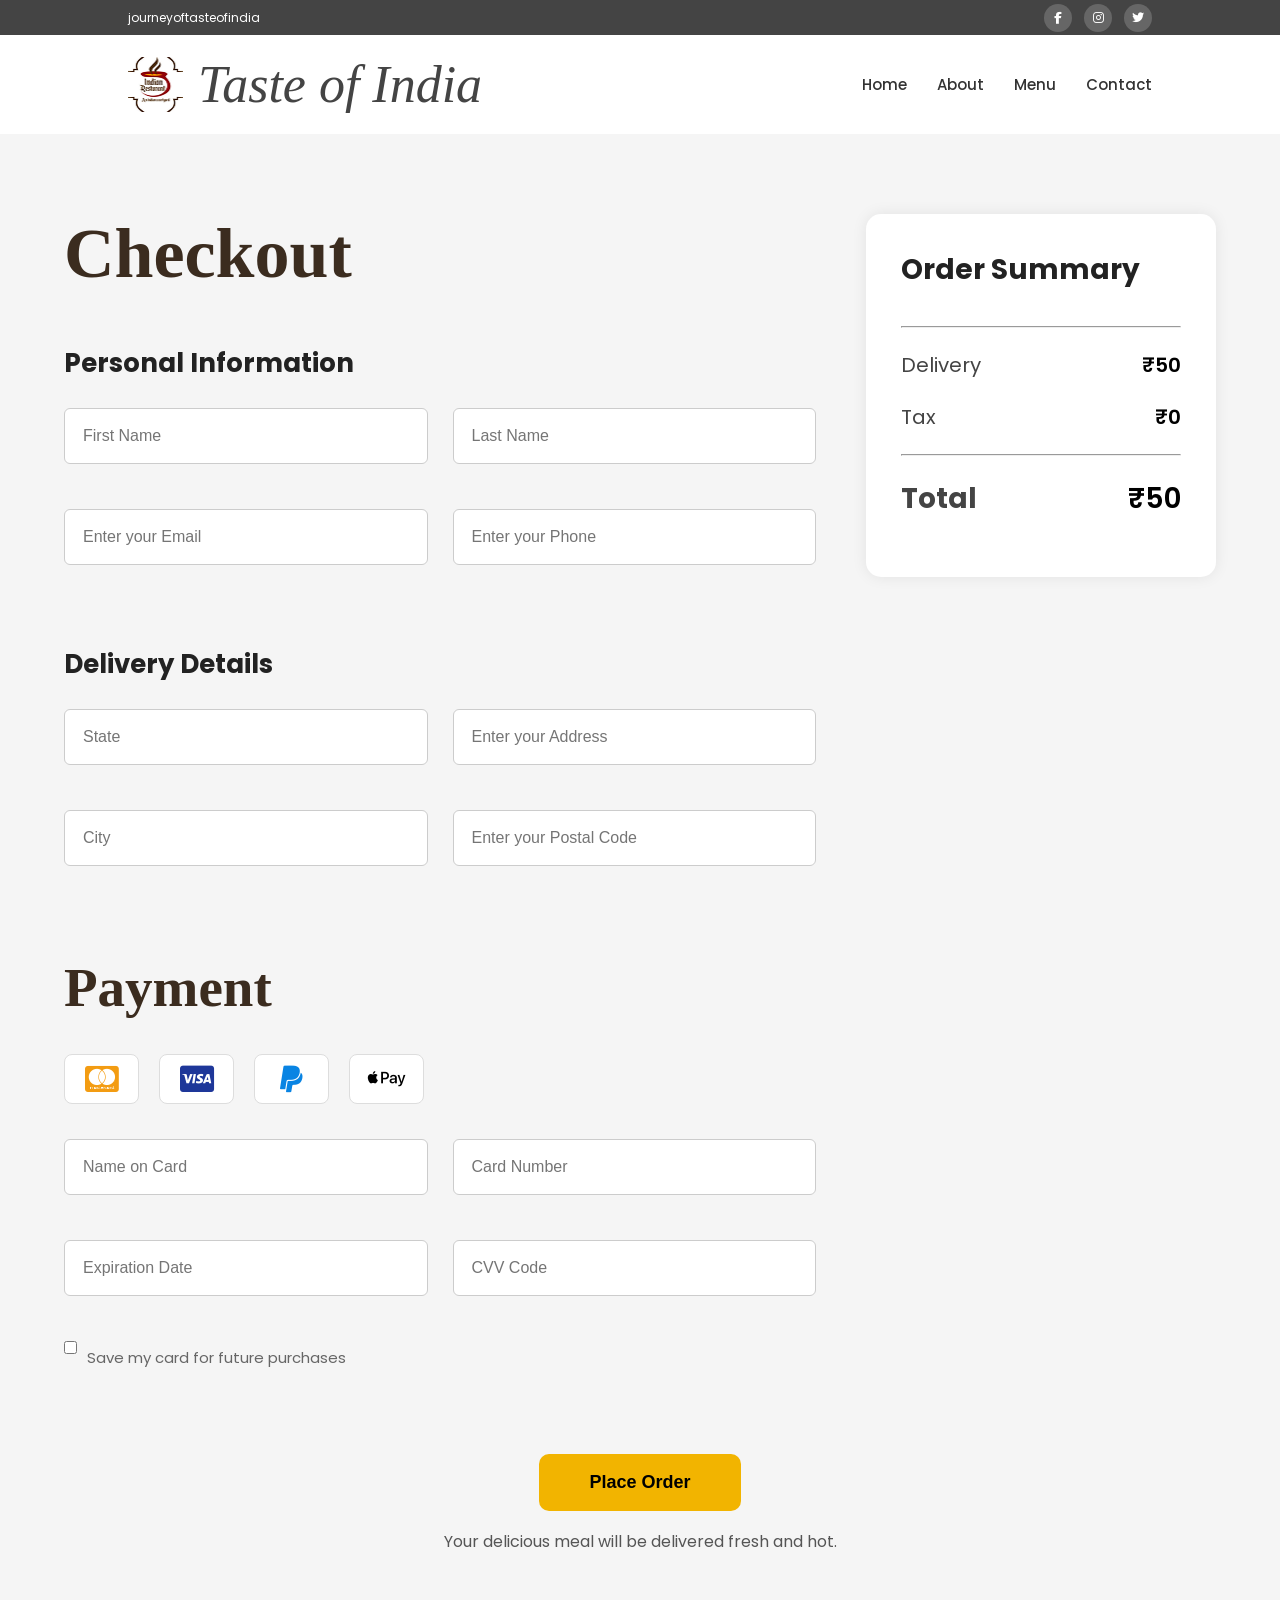
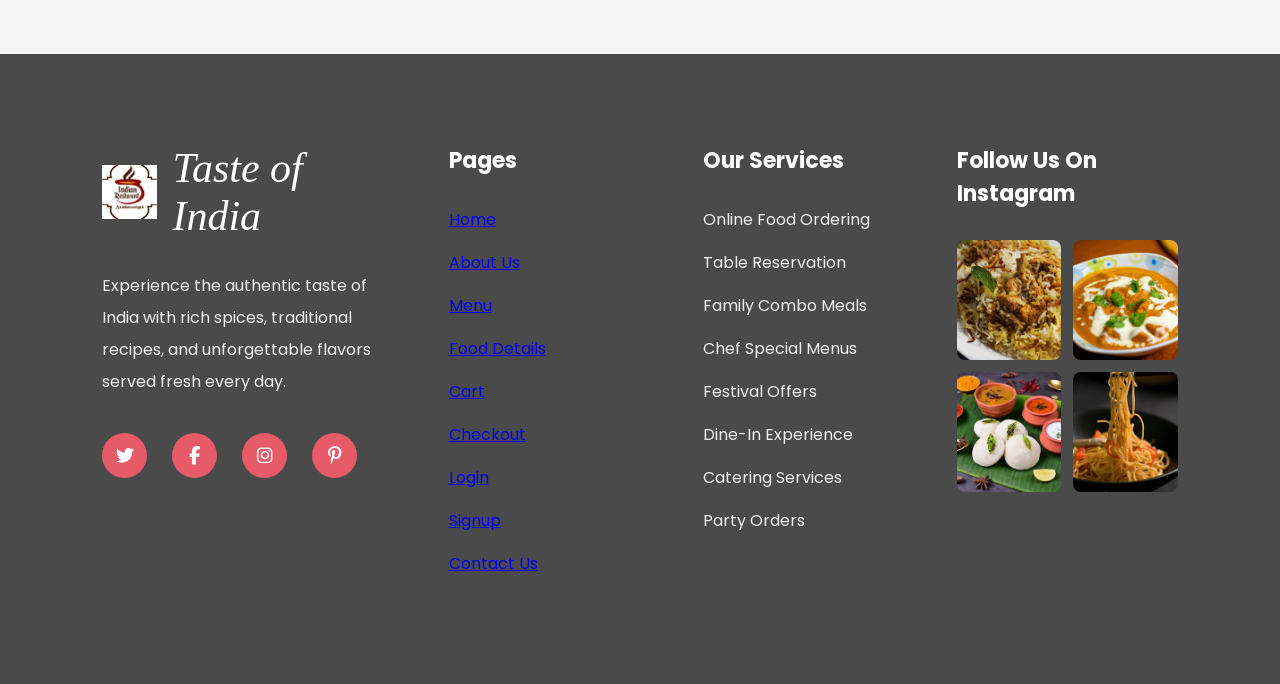
==== checkout.html @ dcdd5a1b "Initialize website repository with README and footer links" ====
<!DOCTYPE html>
<html lang="en">

<head>

    <meta charset="UTF-8">

    <meta name="viewport"
    content="width=device-width, initial-scale=1.0">

    <title>Checkout</title>

    <!-- CSS -->

    <link rel="stylesheet"
    href="css/style.css">

    <!-- GOOGLE FONT -->

    <link href="https://fonts.googleapis.com/css2?family=Poppins:wght@300;400;500;600;700&display=swap"
    rel="stylesheet">

    <!-- FONT AWESOME -->

    <link rel="stylesheet"
    href="https://cdnjs.cloudflare.com/ajax/libs/font-awesome/6.5.1/css/all.min.css">

</head>

<body>

<!-- TOP BAR -->

<div class="top-bar">

    <div class="top-left">

        <p>
            journeyoftasteofindia
        </p>

    </div>

    <div class="top-right">

        <i class="fa-brands fa-facebook-f"></i>

        <i class="fa-brands fa-instagram"></i>

        <i class="fa-brands fa-twitter"></i>

    </div>

</div>

<!-- NAVBAR -->

<nav class="navbar">

    <!-- LOGO -->

    <div class="nav-logo">

        <img src="image/logo.png">

        <h1>
            Taste of India
        </h1>

    </div>

    <!-- NAV LINKS -->

    <ul class="nav-links">

        <!-- HOME -->

        <li>

            <a href="home.html"
            id="homeBtn">

                Home

            </a>

        </li>

        <!-- ABOUT -->

        <li>

            <a href="about.html"
            id="aboutBtn">

                About

            </a>

        </li>

        <!-- MENU -->

        <li>

            <a href="menu.html"
            id="menuBtn">

                Menu

            </a>

        </li>

        <!-- CONTACT -->

        <li>

            <a href="contact.html"
            id="contactBtn">

                Contact

            </a>

        </li>

    </ul>

</nav>

<!-- CHECKOUT SECTION -->

<section class="checkout-section">

    <!-- LEFT SIDE -->

    <div class="checkout-left">

        <h2>
            Checkout
        </h2>

        <!-- PERSONAL INFO -->

        <div class="checkout-box">

            <h3>
                Personal Information
            </h3>

            <div class="input-grid">

                <input type="text"
                placeholder="First Name">

                <input type="text"
                placeholder="Last Name">

                <input type="email"
                placeholder="Enter your Email">

                <input type="text"
                placeholder="Enter your Phone">

            </div>

        </div>

        <!-- DELIVERY DETAILS -->

        <div class="checkout-box">

            <h3>
                Delivery Details
            </h3>

            <div class="input-grid">

                <input type="text"
                placeholder="State">

                <input type="text"
                placeholder="Enter your Address">

                <input type="text"
                placeholder="City">

                <input type="text"
                placeholder="Enter your Postal Code">

            </div>

        </div>

        <!-- PAYMENT SECTION -->

        <div class="payment-section">

            <h2>
                Payment
            </h2>

            <!-- PAYMENT ICONS -->

            <div class="payment-icons">

                <div class="payment-card mastercard">

                    <i class="fa-brands fa-cc-mastercard"></i>

                </div>

                <div class="payment-card visa">

                    <i class="fa-brands fa-cc-visa"></i>

                </div>

                <div class="payment-card paypal">

                    <i class="fa-brands fa-paypal"></i>

                </div>

                <div class="payment-card apple">

                    <i class="fa-brands fa-apple-pay"></i>

                </div>

            </div>

            <!-- PAYMENT FORM -->

            <div class="input-grid">

                <input type="text"
                placeholder="Name on Card">

                <input type="text"
                placeholder="Card Number">

                <input type="text"
                placeholder="Expiration Date">

                <input type="text"
                placeholder="CVV Code">

            </div>

            <!-- SAVE CARD -->

            <div class="save-card">

                <input type="checkbox">

                <p>
                    Save my card for future purchases
                </p>

            </div>

        </div>

    </div>

    <!-- RIGHT SIDE -->

    <div class="checkout-right">

        <h3>
            Order Summary
        </h3>

        <!-- CART ITEMS -->

        <div id="cartItems">

        </div>

        <hr>

        <!-- DELIVERY -->

        <div class="summary-item">

            <p>
                Delivery
            </p>

            <span>
                ₹50
            </span>

        </div>

        <!-- TAX -->

        <div class="summary-item">

            <p>
                Tax
            </p>

            <span id="taxPrice">
                ₹0
            </span>

        </div>

        <hr>

        <!-- TOTAL -->

        <div class="summary-item total">

            <p>
                Total
            </p>

            <span id="totalPrice">
                ₹0
            </span>

        </div>

    </div>

</section>

<!-- PLACE ORDER -->

<div class="place-order-box">

    <button class="place-order-btn">

        Place Order

    </button>

    <p>

        Your delicious meal will be delivered
        fresh and hot.

    </p>

</div>

<!-- FOOTER -->

<footer class="main-footer">

    <div class="footer-container">

        <!-- COLUMN 1 -->

        <div class="footer-col">

            <div class="footer-logo">

                <img src="image/logo.png">

                <h2>
                    Taste of India
                </h2>

            </div>

            <p class="footer-text">

                Experience the authentic taste
                of India with rich spices,
                traditional recipes,
                and unforgettable flavors
                served fresh every day.

            </p>

            <!-- SOCIAL -->

            <div class="footer-social">

                <i class="fa-brands fa-twitter"></i>

                <i class="fa-brands fa-facebook-f"></i>

                <i class="fa-brands fa-instagram"></i>

                <i class="fa-brands fa-pinterest-p"></i>

            </div>

        </div>

        <!-- COLUMN 2 -->

        <div class="footer-col">

            <h3>
                Pages
            </h3>

            <ul>

                <li><a href="home.html">Home</a></li>

                <li><a href="about.html">About Us</a></li>

                <li><a href="menu.html">Menu</a></li>

                <li><a href="menu.html">Food Details</a></li>

                <li><a href="checkout.html">Cart</a></li>

                <li><a href="checkout.html">Checkout</a></li>

                <li><a href="login.html">Login</a></li>

                <li><a href="signup.html">Signup</a></li>

                <li><a href="contact.html">Contact Us</a></li>

            </ul>

        </div>

        <!-- COLUMN 3 -->

        <div class="footer-col">

            <h3>
                Our Services
            </h3>

            <ul>

                <li>Online Food Ordering</li>

                <li>Table Reservation</li>

                <li>Family Combo Meals</li>

                <li>Chef Special Menus</li>

                <li>Festival Offers</li>

                <li>Dine-In Experience</li>

                <li>Catering Services</li>

                <li>Party Orders</li>

            </ul>

        </div>

        <!-- COLUMN 4 -->

        <div class="footer-col">

            <h3>
                Follow Us On Instagram
            </h3>

            <div class="insta-gallery">

                <img src="image/menu1.png">

                <img src="image/menu2.png">

                <img src="image/menu3.png">

                <img src="image/menu4.png">

            </div>

        </div>

    </div>

</footer>

<!-- SUCCESS POPUP -->

<div class="order-popup"
id="orderPopup">

    <div class="popup-box">

        <h1>
            🎉 Order Successful!
        </h1>

        <p>

            🍛 Thank you for ordering from
            Taste of India!

        </p>

        <h2 id="popupTotal">

            ₹0

        </h2>

        <p>

            🚚 Your delicious food
            is being prepared.

        </p>

        <button id="closePopupBtn">

            ❤️ Back To Home

        </button>

    </div>

</div>

<!-- JS -->

<script src="js/script.js"></script>

</body>

</html>
---- css/style.css ----
*{
    margin:0;
    padding:0;
    box-sizing:border-box;
}

body{
    font-family:'Poppins',sans-serif;
    background:#f5f5f5;
}

/* LOGIN CONTAINER */

.login-container{
    width:80%;
    margin:50px auto;
    display:flex;
    background:white;
}

/* LEFT SIDE */

.left-section{
    width:50%;
}

.left-section img{
    width:100%;
    height:100%;
    object-fit:cover;
}

/* RIGHT SIDE */

.right-section{
    width:50%;
    padding:50px;
}

/* LOGO */

.logo-box{
    display:flex;
    align-items:center;
    gap:15px;
    margin-bottom:30px;
}

.logo-box img{
    width:45px;
}

.logo-box h1{
    font-size:40px;
    font-style:italic;
    color:#4b2d1f;
}

/* LOGIN HEADING */

.right-section h2{
    font-size:48px;
    margin-bottom:10px;
}

.subtitle{
    color:gray;
    margin-bottom:30px;
}

/* FORM */

form{
    display:flex;
    flex-direction:column;
}

label{
    margin:10px 0;
    font-weight:500;
}

input{
    padding:15px;
    border:1px solid #ccc;
    border-radius:4px;
    margin-bottom:20px;
}

button{
    padding:15px;
    border:none;
    background:#3559ff;
    color:white;
    border-radius:5px;
    font-size:16px;
    cursor:pointer;
}

.forgot{
    text-align:right;
    margin-top:15px;
    color:gray;
    font-size:14px;
}

/* SIGNUP BOX */

.signup-box{
    border:1px solid #eee;
    margin-top:40px;
    padding:30px;
}

.signup-box h3{
    margin-bottom:15px;
}

.signup-box p{
    color:gray;
    margin-bottom:20px;
}

.signup-btn{
    background:#11c5d9;
}

/* FOOTER */

footer{
    background:#444;
    color:white;
    padding:70px 10%;
}

.footer-container{
    display:grid;
    grid-template-columns:repeat(4,1fr);
    gap:40px;
}

/* FOOTER LOGO */

.footer-logo{
    display:flex;
    align-items:center;
    gap:10px;
    margin-bottom:20px;
}

.footer-logo img{
    width:40px;
}

.footer-col p{
    color:#ddd;
    line-height:1.8;
}

.footer-col h3{
    margin-bottom:20px;
}

.footer-col ul{
    list-style:none;
}

.footer-col ul li{
    margin-bottom:12px;
    color:#ddd;
}

/* SOCIAL ICONS */

.social-icons{
    margin-top:20px;
}

.social-icons i{
    width:35px;
    height:35px;
    background:#e74c3c;
    color:white;
    border-radius:50%;
    text-align:center;
    line-height:35px;
    margin-right:10px;
    cursor:pointer;
}

/* INSTAGRAM IMAGES */

.insta-gallery{
    display:grid;
    grid-template-columns:repeat(2,1fr);
    gap:10px;
}

.insta-gallery img{
    width:100%;
    height:100px;
    object-fit:cover;
}

/* SIGNUP PAGE */

.signup-container{
    width:80%;
    margin:50px auto;
    display:flex;
    background:white;
}

.signup-left{
    width:50%;
}

.signup-left img{
    width:100%;
    height:100%;
    object-fit:cover;
}

.signup-right{
    width:50%;
    padding:60px;
}

.signup-right h1{
    font-size:42px;
    color:#4b3b36;
    margin-bottom:10px;
}

.signup-subtitle{
    color:gray;
    margin-bottom:30px;
}

/* SOCIAL LOGIN */

.social-login{
    display:flex;
    gap:20px;
    margin-bottom:30px;
}

.google-btn,
.facebook-btn{
    background:white;
    border:1px solid #ddd;
    padding:12px;
    color:#555;
    font-size:14px;
    border-radius:5px;
    cursor:pointer;
}

.google-btn i{
    color:red;
    margin-right:8px;
}

.facebook-btn i{
    color:#1877f2;
    margin-right:8px;
}

/* SIGNUP BUTTON */

.signup-main-btn{
    background:#b8865d;
    padding:15px;
    border:none;
    color:white;
    border-radius:30px;
    font-size:16px;
    cursor:pointer;
    width:180px;
    margin:auto;
}

.login-link{
    text-align:center;
    margin-top:20px;
}

#loginNow{
    color:#b8865d;
    font-weight:600;
    cursor:pointer;
}

/* RESPONSIVE */

@media(max-width:768px){

    .login-container,
    .signup-container{
        flex-direction:column;
        width:95%;
    }

    .left-section,
    .right-section,
    .signup-left,
    .signup-right{
        width:100%;
    }

    .footer-container{
        grid-template-columns:1fr;
    }

    .right-section,
    .signup-right{
        padding:30px;
    }

    .logo-box h1{
        font-size:28px;
    }

    .right-section h2{
        font-size:36px;
    }

    .signup-right h1{
        font-size:30px;
    }

    .social-login{
        flex-direction:column;
    }

}

/* ======================================================
   HOME PAGE
====================================================== */

/* TOP BAR */

.top-bar{
    background:#4a4a4a;
    color:white;
    height:35px;
    display:flex;
    justify-content:space-between;
    align-items:center;
    padding:0 80px;
    font-size:13px;
}

.top-left{
    display:flex;
    align-items:center;
    gap:10px;
}

.top-right{
    display:flex;
    gap:12px;
}

.top-right i{
    width:28px;
    height:28px;
    border-radius:50%;
    background:#666;
    text-align:center;
    line-height:28px;
    cursor:pointer;
    font-size:12px;
}

/* NAVBAR */

.navbar{
    background:white;
    display:flex;
    justify-content:space-between;
    align-items:center;
    padding:18px 80px;
}

/* NAV LOGO */

.nav-logo{
    display:flex;
    align-items:center;
    gap:15px;
}

.nav-logo img{
    width:55px;
}

.nav-logo h1{
    font-size:52px;
    font-style:italic;
    font-family:serif;
    color:#444;
    font-weight:500;
}

/* NAV LINKS */

.nav-links{
    display:flex;
    list-style:none;
    gap:35px;
}

.nav-links li{
    cursor:pointer;
    font-size:15px;
}

.active{
    background:#d9dcc8;
    padding:8px 18px;
    border-radius:20px;
}

/* TABLE BUTTON */

.table-btn{
    background:white;
    color:black;
    border:2px solid black;
    padding:13px 25px;
    border-radius:30px;
    font-weight:600;
}

/* HERO SECTION */

.hero{
    position:relative;
    width:100%;
    height:620px;
}

.hero img{
    width:100%;
    height:100%;
    object-fit:cover;
}

.hero-content{
    position:absolute;
    top:50%;
    left:50%;
    transform:translate(-50%,-50%);
    text-align:center;
}

.hero-content h1{
    font-size:90px;
    font-family:serif;
    line-height:1;
    color:#2d2b22;
    font-weight:500;
}

.hero-content p{
    margin-top:18px;
    font-size:18px;
    color:#444;
}

/* HERO BUTTONS */

.hero-buttons{
    margin-top:30px;
    display:flex;
    justify-content:center;
    gap:20px;
}

.book-btn,
.explore-btn{
    padding:15px 30px;
    border-radius:30px;
    border:2px solid #333;
    background:#f5dede;
    color:#333;
    font-weight:600;
}

/* ======================================================
   FOOD SECTIONS
====================================================== */

.food-section{
    width:90%;
    margin:80px auto;
    text-align:center;
}

.food-section h2{
    font-size:42px;
    margin-bottom:40px;
    font-family:serif;
    color:#3b2c1f;
}

/* FOOD GRID */

.food-grid{
    display:flex;
    justify-content:center;
    gap:20px;
}

/* FOOD CARD */

.food-card{
    width:240px;
    background:white;
    border:1px solid #ddd;
    border-radius:5px;
    padding:12px;
}

.food-card img{
    width:100%;
    height:150px;
    object-fit:cover;
    border-radius:4px;
}

.food-card h3{
    margin-top:10px;
    font-size:15px;
}

.food-card p{
    margin-top:8px;
    font-size:11px;
    line-height:1.5;
    color:#666;
}

.food-card h4{
    margin-top:10px;
    color:#b97745;
}

/* ADD CART BUTTON */

.cart-btn{
    margin-top:10px;
    background:#d98b5a;
    color:white;
    border:none;
    padding:8px 15px;
    font-size:11px;
    border-radius:3px;
}

/* ======================================================
   FAMOUS DISHES
====================================================== */

.famous-section{
    width:90%;
    margin:80px auto;
    background:#fff5f5;
    padding:50px 20px;
    text-align:center;
}

.famous-section h2{
    font-size:42px;
    margin-bottom:40px;
    font-family:serif;
    color:#3b2c1f;
}

.famous-grid{
    display:flex;
    justify-content:center;
    gap:25px;
}

/* DIAGONAL */

.top-card{
    margin-top:0;
}

.middle-card{
    margin-top:70px;
}

/* ======================================================
   DEAL SECTION
====================================================== */

.deal-section{
    width:90%;
    margin:80px auto;
}

.deal-section h2{
    text-align:center;
    font-size:42px;
    margin-bottom:40px;
    font-family:serif;
    color:#3b2c1f;
}

.deal-grid{
    display:flex;
    justify-content:center;
    gap:30px;
}

/* DEAL CARD */

.deal-card{
    width:520px;
    background:white;
    border:1px solid #ddd;
    padding:15px;
    display:flex;
    gap:15px;
}

.deal-card img{
    width:220px;
    height:220px;
    object-fit:cover;
}

.deal-content h3{
    font-size:18px;
    margin-bottom:10px;
}

.deal-content p{
    font-size:12px;
    line-height:1.5;
    margin-bottom:10px;
}

.deal-content ul{
    margin-left:18px;
}

.deal-content ul li{
    font-size:12px;
    margin-bottom:5px;
}

/* ======================================================
   REVIEW SECTION
====================================================== */

.review-section{
    width:90%;
    margin:100px auto;
}

.review-section h2{
    text-align:center;
    font-size:42px;
    margin-bottom:40px;
    font-family:serif;
    color:#3b2c1f;
}

.review-grid{
    display:flex;
    justify-content:center;
    gap:20px;
}

.review-card{
    width:320px;
    background:#fff1eb;
    padding:25px;
}

.review-card h3{
    font-size:18px;
    margin-bottom:15px;
    color:#9a4f4f;
}

.review-card p{
    font-size:13px;
    line-height:1.7;
    color:#555;
    margin-bottom:20px;
}

.review-user{
    display:flex;
    align-items:center;
    gap:12px;
}

.review-user img{
    width:50px;
    height:50px;
    border-radius:50%;
    object-fit:cover;
}

/* ======================================================
   RESPONSIVE
====================================================== */

@media(max-width:768px){

    .login-container,
    .signup-container{
        width:95%;
    }

    .login-top,
    .signup-top{
        flex-direction:column;
    }

    .left-section,
    .right-section,
    .signup-left,
    .signup-right{
        width:100%;
    }

    .footer-container{
        grid-template-columns:1fr;
    }

    .right-section,
    .signup-right{
        padding:30px;
    }

    .logo-box h1{
        font-size:28px;
    }

    .right-section h2{
        font-size:36px;
    }

    .signup-right h1{
        font-size:30px;
    }

    .social-login{
        flex-direction:column;
    }

    .navbar{
        flex-direction:column;
        gap:20px;
    }

    .food-grid,
    .famous-grid,
    .deal-grid,
    .review-grid{
        flex-direction:column;
        align-items:center;
    }

    .deal-card{
        flex-direction:column;
        width:100%;
    }

    .hero-content h1{
        font-size:50px;
    }

}
/* MENU PAGE */

.menu-section{

    padding: 60px 10%;
    background: #f8f8f8;

}

.menu-title{

    font-size: 42px;
    margin-bottom: 40px;
    font-family: serif;
    color: #222;

}

.menu-container{

    display: grid;
    grid-template-columns: repeat(3, 1fr);
    gap: 30px;

}

.menu-card{

    background: white;
    border-radius: 12px;
    overflow: hidden;
    transition: 0.3s;
    padding-bottom: 20px;
    text-align: center;

}

.menu-card:hover{

    transform: translateY(-5px);

}

.menu-card img{

    width: 100%;
    height: 220px;
    object-fit: cover;

}

.menu-card h3{

    margin-top: 15px;
    font-size: 18px;
    color: #222;

}

.menu-card p{

    color: #d35400;
    margin: 10px 0;
    font-weight: 600;

}

.menu-card button{

    border: none;
    background: #c0392b;
    color: white;
    padding: 10px 25px;
    border-radius: 5px;
    cursor: pointer;
    transition: 0.3s;

}

.menu-card button:hover{

    background: #922b21;

}

/* RESPONSIVE */

@media(max-width: 900px){

    .menu-container{

        grid-template-columns: repeat(2, 1fr);

    }

}

@media(max-width: 600px){

    .menu-container{

        grid-template-columns: 1fr;

    }

}0
/* HEADER */

.header{

    width: 100%;

}

/* TOP BAR */

.top-bar{

    background: #444;
    color: white;
    display: flex;
    justify-content: space-between;
    align-items: center;
    padding: 8px 10%;

}

.top-bar p{

    font-size: 12px;

}

.top-icons i{

    margin-left: 15px;
    cursor: pointer;
    font-size: 12px;

}

/* NAVBAR */

.navbar{

    display: flex;
    justify-content: space-between;
    align-items: center;
    padding: 20px 10%;
    background: white;

}

/* LOGO */

.logo{

    display: flex;
    align-items: center;
    gap: 10px;

}

.logo img{

    width: 45px;

}

.logo h1{

    font-size: 28px;
    font-family: serif;
    color: #333;

}

/* NAV LINKS */

.nav-links{

    display: flex;
    gap: 30px;
    list-style: none;

}

.nav-links a{

    text-decoration: none;
    color: #333;
    font-size: 15px;
    transition: 0.3s;

}

.nav-links a:hover{

    color: #c0392b;

}

/* ACTIVE MENU */

.active{

    background: #dfe8d6;
    padding: 8px 15px;
    border-radius: 20px;

}
/* FOOTER */

.footer{

    background: #4a4a4a;
    padding: 70px 10%;
    color: white;

}

.footer-container{

    display: grid;
    grid-template-columns: repeat(4, 1fr);
    gap: 40px;

}

/* FOOTER LOGO */

.footer-logo{

    display: flex;
    align-items: center;
    gap: 10px;
    margin-bottom: 20px;

}

.footer-logo img{

    width: 40px;

}

.footer-logo h2{

    font-size: 24px;
    font-family: serif;

}

/* FOOTER TEXT */

.footer-col p{

    font-size: 14px;
    line-height: 1.8;
    color: #ddd;

}

/* SOCIAL ICONS */

.footer-social{

    margin-top: 20px;

}

.footer-social i{

    width: 35px;
    height: 35px;
    background: #c0392b;
    text-align: center;
    line-height: 35px;
    border-radius: 50%;
    margin-right: 10px;
    cursor: pointer;
    transition: 0.3s;

}

.footer-social i:hover{

    background: white;
    color: #c0392b;

}

/* FOOTER TITLES */

.footer-col h3{

    margin-bottom: 20px;
    font-size: 18px;

}

/* FOOTER LIST */

.footer-col ul{

    list-style: none;

}

.footer-col ul li{

    margin-bottom: 12px;
    color: #ddd;
    cursor: pointer;
    transition: 0.3s;

}

.footer-col ul li:hover{

    color: #c0392b;

}

/* FOOTER GALLERY */

.footer-gallery{

    display: grid;
    grid-template-columns: repeat(2, 1fr);
    gap: 10px;

}

.footer-gallery img{

    width: 100%;
    border-radius: 5px;
    height: 90px;
    object-fit: cover;

}

/* RESPONSIVE */

@media(max-width: 900px){

    .footer-container{

        grid-template-columns: repeat(2, 1fr);

    }

}

@media(max-width: 600px){

    .footer-container{

        grid-template-columns: 1fr;

    }

}
/* =========================================
   CHECKOUT PAGE
========================================= */

.checkout-section{

    width:90%;
    margin:80px auto;
    display:flex;
    gap:50px;
    align-items:flex-start;

}

/* LEFT SIDE */

.checkout-left{

    width:65%;

}

.checkout-left h2{

    font-size:70px;
    font-family:serif;
    color:#3b2c1f;
    margin-bottom:50px;

}

/* BOX */

.checkout-box{

    margin-bottom:60px;

}

.checkout-box h3{

    font-size:26px;
    margin-bottom:25px;
    color:#222;

}

/* INPUT GRID */

.input-grid{

    display:grid;
    grid-template-columns:repeat(2,1fr);
    gap:25px;

}

/* INPUTS */

.input-grid input{

    padding:18px;
    border:1px solid #ccc;
    border-radius:6px;
    outline:none;
    font-size:16px;
    background:white;

}

.input-grid input:focus{

    border-color:#d98b5a;

}

/* PAYMENT */

.payment-section{

    margin-top:70px;

}

.payment-section h2{

    font-size:55px;
    font-family:serif;
    margin-bottom:35px;
    color:#3b2c1f;

}

/* PAYMENT ICONS */

.payment-icons{

    display:flex;
    gap:20px;
    margin-bottom:35px;

}

.payment-card{

    width:75px;
    height:50px;
    border-radius:8px;
    border:1px solid #ddd;
    display:flex;
    justify-content:center;
    align-items:center;
    font-size:30px;
    background:white;

}

.mastercard{

    color:#f39c12;

}

.visa{

    color:#1e3799;

}

.paypal{

    color:#0984e3;

}

.apple{

    color:black;

}

/* SAVE CARD */

.save-card{

    display:flex;
    align-items:center;
    gap:10px;
    margin-top:25px;

}

.save-card p{

    font-size:15px;
    color:#666;

}

/* RIGHT SIDE */

.checkout-right{

    width:35%;
    background:white;
    padding:35px;
    border-radius:15px;
    box-shadow:0 0 15px rgba(0,0,0,0.08);

}

.checkout-right h3{

    font-size:28px;
    margin-bottom:35px;
    color:#222;

}

/* SUMMARY */

.summary-item{

    display:flex;
    justify-content:space-between;
    margin:22px 0;
    font-size:20px;

}

.summary-item p{

    color:#444;

}

.summary-item span{

    font-weight:600;
    color:black;

}

/* TOTAL */

.total{

    font-size:28px;
    font-weight:700;

}

/* CART SUMMARY */

.cart-summary-item{

    display:flex;
    gap:15px;
    margin-bottom:20px;
    padding-bottom:20px;
    border-bottom:1px solid #ddd;

}

.cart-summary-item img{

    width:90px;
    height:90px;
    object-fit:cover;
    border-radius:10px;

}

.cart-summary-item h4{

    font-size:20px;
    margin-bottom:10px;

}

.cart-summary-item p{

    color:#d35400;
    font-weight:600;

}

/* PLACE ORDER */

.place-order-box{

    text-align:center;
    margin:70px 0;

}

.place-order-btn{

    background:#f2b400;
    color:black;
    border:none;
    padding:18px 50px;
    border-radius:10px;
    font-size:18px;
    font-weight:600;
    cursor:pointer;
    transition:0.3s;

}

.place-order-btn:hover{

    background:#d89d00;

}

.place-order-box p{

    margin-top:18px;
    color:#555;
    font-size:16px;

}

/* =========================================
   FINAL FOOTER
========================================= */

.main-footer{

    background:#4a4a4a;
    padding:90px 8%;
    color:white;
    margin-top:80px;

}

.main-footer .footer-container{

    display:grid;
    grid-template-columns:1.5fr 1fr 1fr 1.2fr;
    gap:70px;

}

/* FOOTER LOGO */

.main-footer .footer-logo{

    display:flex;
    align-items:center;
    gap:15px;
    margin-bottom:30px;

}

.main-footer .footer-logo img{

    width:55px;

}

.main-footer .footer-logo h2{

    font-size:42px;
    font-family:serif;
    font-style:italic;
    font-weight:500;
    color:white;

}

/* FOOTER TEXT */

.main-footer .footer-text{

    color:#eee;
    line-height:2;
    font-size:16px;
    margin-bottom:35px;

}

/* SOCIAL */

.footer-social{

    display:flex;
    gap:15px;

}

.footer-social i{

    width:45px;
    height:45px;
    background:#e75b68;
    border-radius:50%;
    text-align:center;
    line-height:45px;
    font-size:18px;
    cursor:pointer;

}

/* TITLES */

.main-footer .footer-col h3{

    font-size:22px;
    margin-bottom:30px;

}

/* LINKS */

.main-footer .footer-col ul{

    list-style:none;

}

.main-footer .footer-col ul li{

    margin-bottom:18px;
    color:#eee;
    font-size:16px;

}

/* GALLERY */

.insta-gallery{

    display:grid;
    grid-template-columns:repeat(2,1fr);
    gap:12px;

}

.insta-gallery img{

    width:100%;
    height:120px;
    object-fit:cover;
    border-radius:8px;

}

/* RESPONSIVE */

@media(max-width:900px){

    .checkout-section{

        flex-direction:column;

    }

    .checkout-left,
    .checkout-right{

        width:100%;

    }

    .main-footer .footer-container{

        grid-template-columns:repeat(2,1fr);

    }

}

@media(max-width:600px){

    .input-grid{

        grid-template-columns:1fr;

    }

    .main-footer .footer-container{

        grid-template-columns:1fr;

    }

}
/* =========================================
   FOOTER POSITION FIX
========================================= */

.main-footer{

    width:100%;
    clear:both;
    display:block;
    margin-top:100px;

}

/* CHECKOUT LAYOUT FIX */

.checkout-section{

    width:90%;
    margin:80px auto;
    display:flex;
    align-items:flex-start;
    justify-content:space-between;
    gap:50px;
    flex-wrap:wrap;

}

/* LEFT SIDE */

.checkout-left{

    flex:1;

}

/* RIGHT SIDE */

.checkout-right{

    width:350px;
    flex-shrink:0;

}

/* PLACE ORDER */

.place-order-box{

    width:100%;
    text-align:center;
    margin-top:50px;
    margin-bottom:50px;

}
/* =========================================
   CONTACT PAGE
========================================= */

.contact-section{

    width:90%;
    margin:80px auto;

}

/* TITLE */

.contact-section h1{

    text-align:center;
    font-size:60px;
    margin-bottom:15px;

}

.contact-subtitle{

    text-align:center;
    font-size:18px;
    color:#555;
    margin-bottom:60px;

}

/* CONTAINER */

.contact-container{

    display:flex;
    gap:60px;
    align-items:center;

}

/* MAP */

.contact-map{

    width:55%;

}

.contact-map img{

    width:100%;
    border-radius:10px;

}

/* INFO BOX */

.contact-info-box{

    width:45%;

}

/* ITEMS */

.contact-item{

    display:flex;
    gap:20px;
    margin-bottom:40px;

}

.contact-item i{

    font-size:28px;
    color:#ff5a5f;
    margin-top:8px;

}

.contact-item h3{

    margin-bottom:10px;
    font-size:28px;

}

.contact-item p{

    font-size:18px;
    color:#444;
    line-height:1.8;

}

/* RESPONSIVE */

@media(max-width:900px){

    .contact-container{

        flex-direction:column;

    }

    .contact-map,
    .contact-info-box{

        width:100%;

    }

}
/* =========================================
   ABOUT PAGE
========================================= */

.about-section{

    width:90%;
    margin:80px auto;

}

/* TITLE */

.about-section h1{

    font-size:52px;
    margin-bottom:40px;

}

/* TOP */

.about-top{

    display:flex;
    gap:50px;
    align-items:center;
    margin-bottom:80px;

}

.about-left{

    width:50%;

}

.about-left p{

    line-height:2;
    color:#444;
    font-size:17px;

}

.about-right{

    width:50%;

}

.about-right img{

    width:100%;
    border-radius:10px;

}

/* CONTENT */

.about-content{

    margin-bottom:70px;

}

.about-content h2{

    margin-bottom:25px;
    font-size:36px;

}

.about-content p{

    line-height:2;
    color:#555;
    font-size:17px;

}

/* TEAM */

.team-subtitle{

    margin-bottom:40px;

}

.team-container{

    display:grid;
    grid-template-columns:repeat(3,1fr);
    gap:30px;

}

.team-card{

    text-align:center;
    background:#fafafa;
    padding:25px;
    border-radius:10px;

}

.team-card img{

    width:100%;
    height:320px;
    object-fit:cover;
    border-radius:10px;
    margin-bottom:20px;

}

.team-card h3{

    margin-bottom:10px;

}

.team-card h4{

    color:#d35400;
    margin-bottom:15px;

}

.team-card p{

    font-size:15px;

}

/* WHY SECTION */

.why-section{

    display:flex;
    gap:60px;
    align-items:center;
    margin-top:60px;

}

.why-left{

    width:50%;

}

.why-left h2{

    margin-bottom:30px;
    font-size:38px;

}

.why-left ul{

    padding-left:20px;

}

.why-left ul li{

    margin-bottom:18px;
    font-size:18px;

}

.why-right{

    width:50%;

}

.why-right img{

    width:100%;
    border-radius:10px;

}

/* ENDING */

.ending-text{

    text-align:center;
    margin-top:70px;
    font-size:22px;
    color:#444;

}

/* RESPONSIVE */

@media(max-width:900px){

    .about-top,
    .why-section{

        flex-direction:column;

    }

    .about-left,
    .about-right,
    .why-left,
    .why-right{

        width:100%;

    }

    .team-container{

        grid-template-columns:1fr;

    }

}
/* ========================================
   FLOATING CHECKOUT BUTTON
======================================== */

.floating-checkout{

    position:fixed;
    bottom:30px;
    right:30px;
    z-index:999;
    display:none;

}

.floating-checkout button{

    background:#ff5a5f;
    color:white;
    border:none;
    padding:18px 30px;
    border-radius:50px;
    font-size:18px;
    font-weight:600;
    cursor:pointer;
    box-shadow:0 5px 20px rgba(0,0,0,0.2);
    transition:0.3s;

}

.floating-checkout button:hover{

    background:#e0484d;
    transform:scale(1.05);

}
/* ========================================
   SUCCESS POPUP
======================================== */

.order-popup{

    position:fixed;
    top:0;
    left:0;
    width:100%;
    height:100vh;
    background:rgba(0,0,0,0.6);
    display:none;
    justify-content:center;
    align-items:center;
    z-index:9999;

}

/* POPUP BOX */

.popup-box{

    width:420px;
    background:white;
    padding:50px 35px;
    border-radius:20px;
    text-align:center;
    animation:popupShow 0.4s ease;

}

/* ANIMATION */

@keyframes popupShow{

    from{

        transform:scale(0.7);
        opacity:0;

    }

    to{

        transform:scale(1);
        opacity:1;

    }

}

/* TITLE */

.popup-box h1{

    font-size:34px;
    margin-bottom:25px;
    color:#ff5a5f;

}

/* TEXT */

.popup-box p{

    font-size:18px;
    line-height:1.8;
    color:#444;
    margin-bottom:20px;

}

/* TOTAL */

.popup-box h2{

    font-size:45px;
    color:#27ae60;
    margin-bottom:25px;

}

/* BUTTON */

.popup-box button{

    background:#ff5a5f;
    color:white;
    border:none;
    padding:16px 35px;
    border-radius:50px;
    font-size:18px;
    cursor:pointer;
    transition:0.3s;

}

.popup-box button:hover{

    background:#e0484d;
}
/* ========================================
   FINAL WEBSITE IMPROVEMENTS
======================================== */

/* NAV LINKS */

.nav-links a{

    text-decoration:none;
    color:#333;
    transition:0.3s;
    font-weight:500;

}

.nav-links a:hover{

    color:#d35400;

}

/* BUTTON HOVER */

button{

    transition:0.3s;

}

button:hover{

    transform:translateY(-2px);

}

/* INPUT FOCUS */

input:focus{

    border-color:#d35400;
    box-shadow:0 0 8px rgba(211,84,0,0.2);

}

/* ========================================
   FORM VALIDATION
======================================== */

small{

    color:red;
    display:block;
    margin-top:-12px;
    margin-bottom:15px;
    font-size:14px;

}

/* ERROR INPUT */

.input-error{

    border:2px solid red !important;

}

/* SUCCESS INPUT */

.input-success{

    border:2px solid #27ae60 !important;

}

/* ========================================
   ACTIVE NAVBAR
======================================== */

.active{

    background:#dfe8d6;
    padding:8px 18px;
    border-radius:20px;

}

/* ========================================
   SMOOTH WEBSITE
======================================== */

html{

    scroll-behavior:smooth;

}

/* ========================================
   CART BUTTON EFFECT
======================================== */

.cart-btn{

    transition:0.3s;

}

.cart-btn:hover{

    background:#b85f2d;
    transform:scale(1.05);

}

/* ========================================
   FLOATING CHECKOUT
======================================== */

.floating-checkout button{

    animation:floatButton 1.5s infinite;

}

@keyframes floatButton{

    0%{

        transform:translateY(0);

    }

    50%{

        transform:translateY(-5px);

    }

    100%{

        transform:translateY(0);

    }

}

/* ========================================
   PLACE ORDER BUTTON
======================================== */

.place-order-btn{

    transition:0.3s;

}

.place-order-btn:hover{

    transform:scale(1.05);

}

/* ========================================
   POPUP BUTTON
======================================== */

.popup-box button:hover{

    transform:scale(1.05);

}

/* ========================================
   FOOTER HOVER
======================================== */

.footer-col ul li{

    transition:0.3s;

}

.footer-col ul li:hover{

    color:#ffb347;
    cursor:pointer;

}

/* ========================================
   SOCIAL ICONS HOVER
======================================== */

.footer-social i,
.social-icons i{

    transition:0.3s;

}

.footer-social i:hover,
.social-icons i:hover{

    transform:scale(1.1);

}

/* ========================================
   MENU CARD EFFECT
======================================== */

.menu-card,
.food-card,
.team-card,
.review-card{

    transition:0.3s;

}

.menu-card:hover,
.food-card:hover,
.team-card:hover,
.review-card:hover{

    transform:translateY(-8px);
    box-shadow:0 10px 20px rgba(0,0,0,0.1);

}

/* ========================================
   RESPONSIVE FIXES
======================================== */

img{

    max-width:100%;

}

body{

    overflow-x:hidden;

}
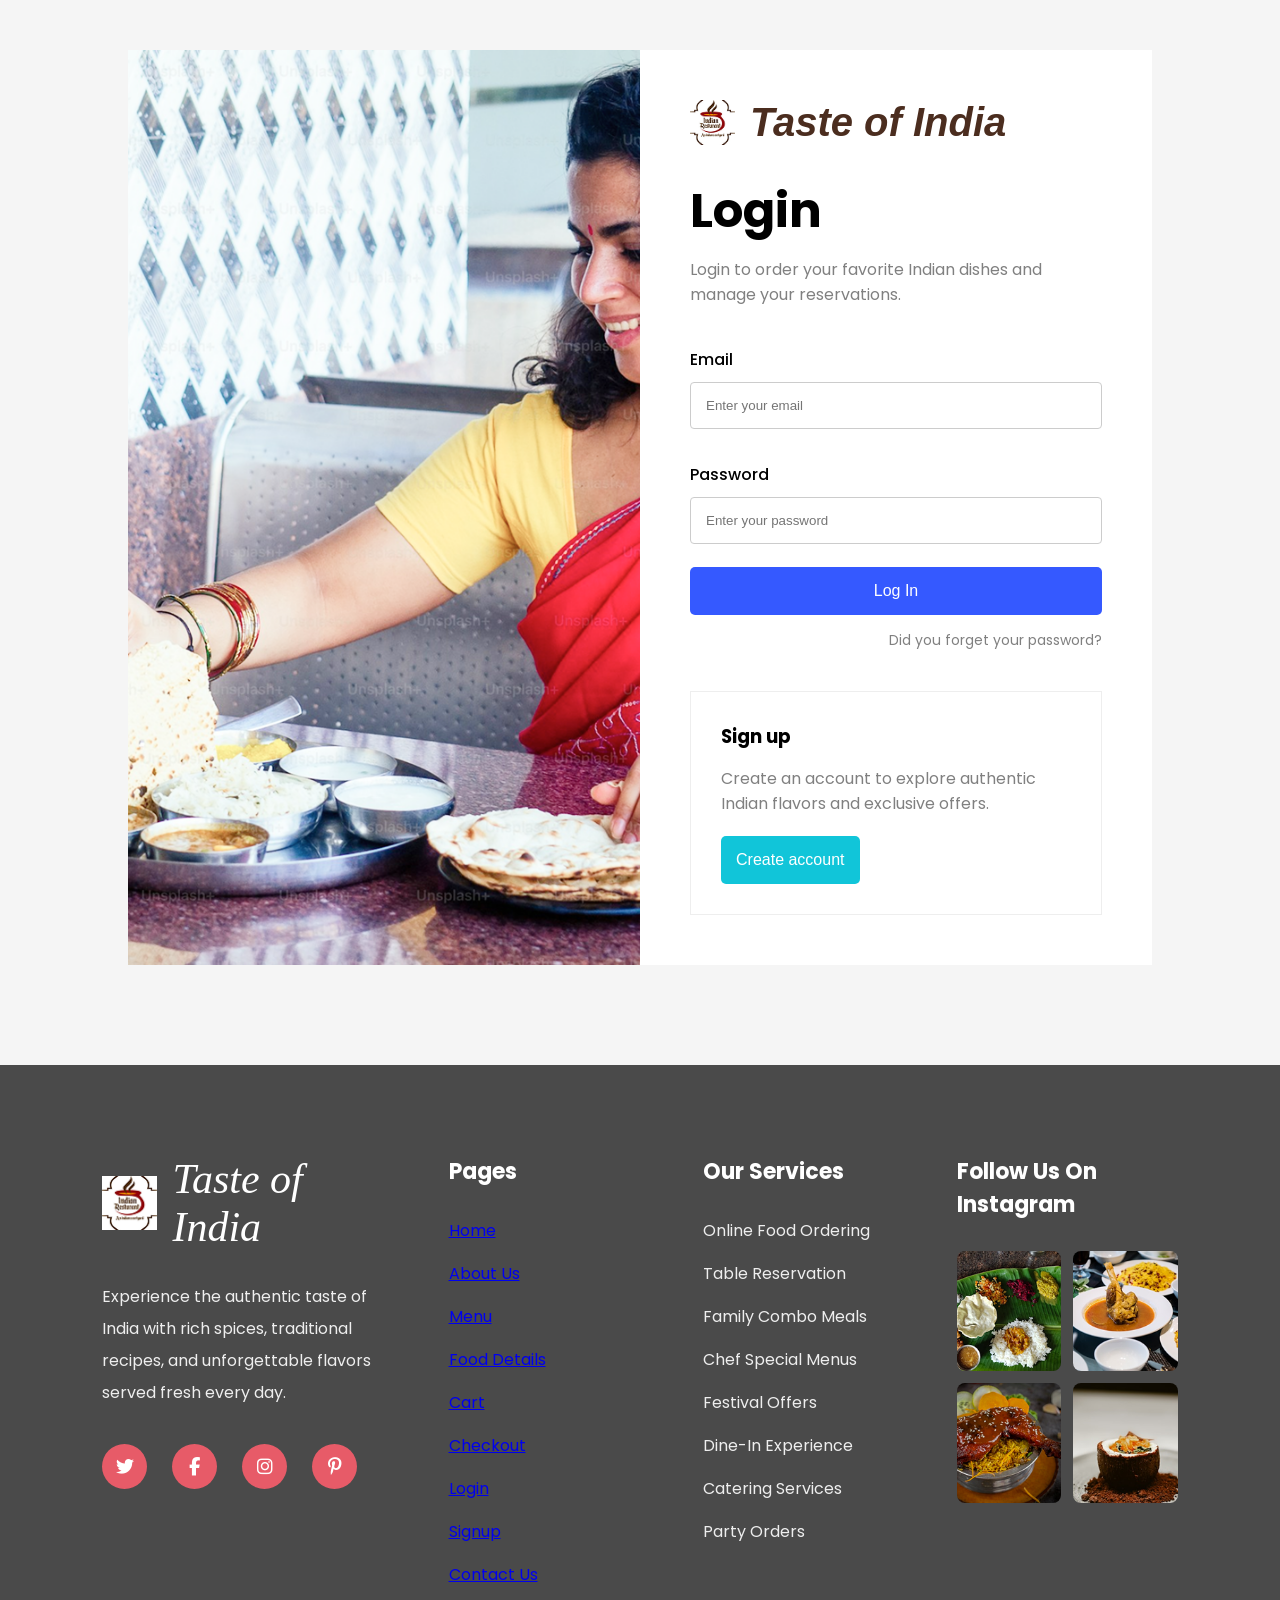
==== commit 63f4b5cd: "Updated website" ====
--- a/checkout.html
+++ b/checkout.html
@@ -127,7 +127,9 @@
 
     </ul>
 
-</nav>
+        <button id="logoutBtn" class="logout-btn">
+            Logout
+        </button>
 
 <!-- CHECKOUT SECTION -->
 
--- a/css/style.css
+++ b/css/style.css
@@ -434,6 +434,20 @@
     font-weight:600;
 }
 
+.logout-btn{
+    background:#e74c3c;
+    color:white;
+    border:2px solid #e74c3c;
+    padding:10px 22px;
+    border-radius:30px;
+    font-weight:600;
+    cursor:pointer;
+}
+
+.logout-btn:hover{
+    background:#c0392b;
+}
+
 /* HERO SECTION */
 
 .hero{
